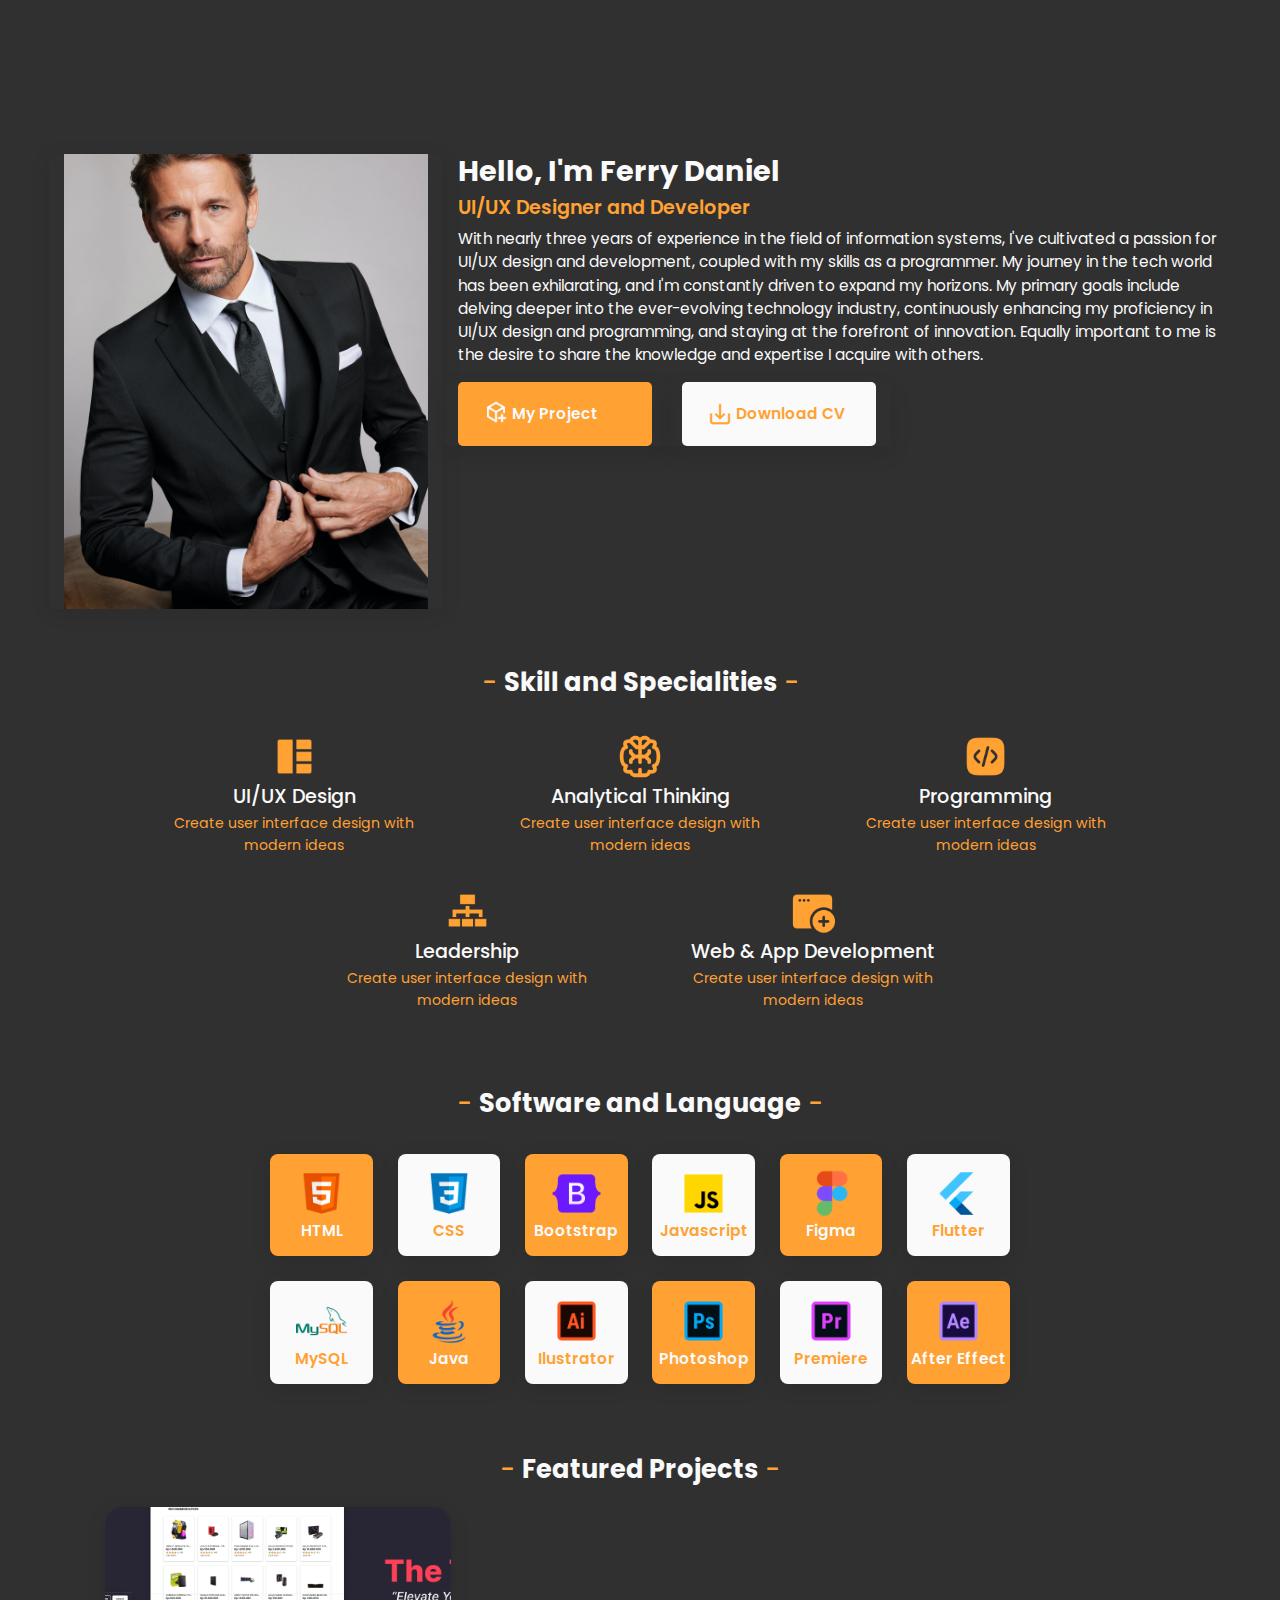
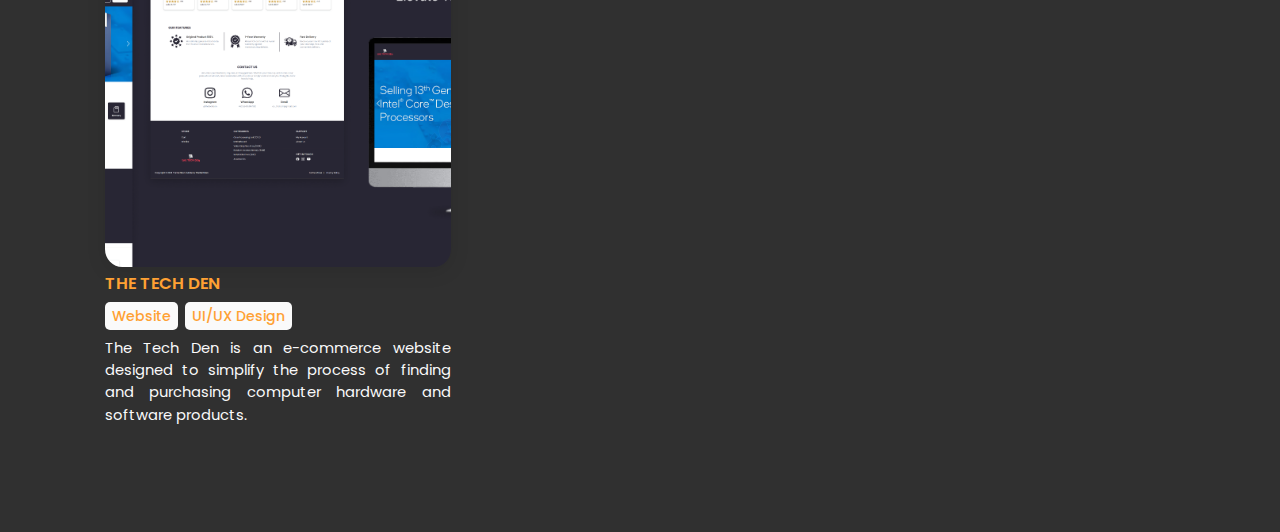
==== home.html @ 0b3715d8 "Add files via upload" ====
<!DOCTYPE html>
<html lang="en">
<head>
    <meta charset="UTF-8">
    <meta http-equiv="X-UA-Compatible" content="IE=edge">
    <meta name="viewport" content="width=device-width, initial-scale=1.0">
    <title>Portofolio</title>
    <link rel="stylesheet" href="../Framework/Bootstrap/css/bootstrap.min.css">
    <link rel="stylesheet" href="../css/style.css">
    <script src="../Framework/JQuery/jquery-3.6.0.min.js"></script>
    <script src="../Framework/Html2pdf/html2pdf.bundle.min.js"></script>
</head>
<body>
    <header>
        <div id="header"></div>
    </header>
   
    <main class="main-home">
        <section class="row">
            <img src="../Asset/man-image.png" class="col-4 profile-pict">
            <div class="col-8">
                <h3 class="intro-name">Hello, I'm Ferry Daniel</h3>
                <h6 class="intro-poss">UI/UX Designer and Developer</h6>
                <p class="intro-desc">
                    With nearly three years of experience in the field of information systems, I've cultivated a passion for UI/UX design and development, coupled with my skills as a programmer. My journey in the tech world has been exhilarating, and I'm constantly driven to expand my horizons. My primary goals include delving deeper into the ever-evolving technology industry, continuously enhancing my proficiency in UI/UX design and programming, and staying at the forefront of innovation. Equally important to me is the desire to share the knowledge and expertise I acquire with others.
                </p>

                <div class="row button-home">
                    <div class=" col button-item-home">
                        <a href="../html/project.html" class="button-link-home">
                            <img src="../Asset/project-icon.png" alt="" class="button-logo-home project">
                            My Project</a>
                    </div>
                    <div class=" col button-item-home" id="download-cv">
                        <a href="#" class="button-link-home cv" id="download-cv">
                            <img src="../Asset/download-icon.png" class="button-logo-home cv">
                            Download CV</a>
                    </div>
                </div>
            </div>
        </section>

        <section class="skill">
            <h3 class="sect-title">- 
                <strong class="title-main">Skill and Specialities</strong> -</h3>
            <div class="skill-body">
                <div class="skill-card">
                    <img src="../Asset/ui-icon.png" class="icon-skill">
                    <h6 class="skill-title">UI/UX Design</h6>
                    <p class="skill-decs">Create user interface design with modern ideas</p>
                </div>
                <div class="skill-card">
                    <img src="../Asset/brain-icon.png" class="icon-skill">
                    <h6 class="skill-title">Analytical Thinking</h6>
                    <p class="skill-decs">Create user interface design with modern ideas</p>
                </div>
                <div class="skill-card">
                    <img src="../Asset/code-icon.png" class="icon-skill">
                    <h6 class="skill-title">Programming</h6>
                    <p class="skill-decs">Create user interface design with modern ideas</p>
                </div>
                <div class="skill-card">
                    <img src="../Asset/leader-icon.png" class="icon-skill">
                    <h6 class="skill-title">Leadership</h6>
                    <p class="skill-decs">Create user interface design with modern ideas</p>
                </div>
                <div class="skill-card">
                    <img src="../Asset/appweb-icon.png" class="icon-skill">
                    <h6 class="skill-title">Web & App Development</h6>
                    <p class="skill-decs">Create user interface design with modern ideas</p>
                </div>
            </div>
        </section>

        <section class="software">
            <h3 class="sect-title">- 
                <strong class="title-main">Software and Language</strong> -</h3>
            <div class="software-body">
                <div class="software-card one">
                    <img src="../Asset/html-icon.png" class="soft-icon">
                    <p class="soft-title">HTML</p>
                </div>
                <div class="software-card two">
                    <img src="../Asset/css-icon.png" class="soft-icon">
                    <p class="soft-title">CSS</p>
                </div>
                <div class="software-card one">
                    <img src="../Asset/bootstrap-icon.png" class="soft-icon">
                    <p class="soft-title">Bootstrap</p>
                </div>
                <div class="software-card two">
                    <img src="../Asset/js-icon.png" class="soft-icon">
                    <p class="soft-title">Javascript</p>
                </div>
                <div class="software-card one">
                    <img src="../Asset/figma-icon.png" class="soft-icon">
                    <p class="soft-title">Figma</p>
                </div>
                <div class="software-card two">
                    <img src="../Asset/flutter-icon.png" class="soft-icon">
                    <p class="soft-title">Flutter</p>
                </div>
                <div class="software-card two">
                    <img src="../Asset/mysql-icon.png" class="soft-icon">
                    <p class="soft-title">MySQL</p>
                </div>
                <div class="software-card one">
                    <img src="../Asset/java-icon.png" class="soft-icon">
                    <p class="soft-title">Java</p>
                </div>
                <div class="software-card two">
                    <img src="../Asset/illustrator-icon.png" class="soft-icon">
                    <p class="soft-title">Ilustrator</p>
                </div>
                <div class="software-card one">
                    <img src="../Asset/photoshop-icon.png" class="soft-icon">
                    <p class="soft-title">Photoshop</p>
                </div>
                <div class="software-card two">
                    <img src="../Asset/premiere-icon.png" class="soft-icon">
                    <p class="soft-title">Premiere</p>
                </div>
                <div class="software-card one">
                    <img src="../Asset/ae-icon.png" class="soft-icon">
                    <p class="soft-title">After Effect</p>
                </div>
            </div>
        </section>
        
        <section class="feature">
            <h3 class="sect-title">- 
                <strong class="title-main">Featured Projects</strong> -</h3>
            <div class="feature-body" id="feature-container">
            </div>
        </section>
    </main>

    <footer>
        <div id="footer"></div>
    </footer>
</body>
<script src="../javascript/script.js"></script>
<script src="../javascript/convert.js"></script>
<script src="../javascript/project-list.js"></script>
<script src="../javascript/home.js"></script>
<script src="../javascript/project-detail.js"></script>
</html>
---- css/style.css ----
@import url('https://fonts.googleapis.com/css2?family=Poppins:ital,wght@0,300;0,400;0,500;0,600;0,700;0,800;1,300;1,400;1,500;1,600;1,700;1,800&display=swap');

*, body{
    padding: 0%;
    margin: 0%;
    font-family: Poppins;
    color: #303030;
}

a:hover{
    color: #FAFAFA;
    text-decoration: none;
}

body{
    background-color: #303030;
    min-height: 100vh;
    margin-top: 10vh;
    display: flex;
    flex-direction: column;
}

header{
    position: fixed;
    top: 0%;
    width: 100%;
    z-index: 1;
}

.navbar{
    height: 10vh;
    background-color: #FFA133;
    padding: 0.5% 2% 0.5% 5%;
    box-shadow: 0px 18px 25px 0px rgba(16, 16, 16, 0.12);
}

.navbar-menu{
    display: flex;
    align-items: flex-start;
    column-gap: 5%;
    font-size: 1.20vw;
    font-weight: 700;
    flex-basis: 100vw;
}

.navbar-item{
    align-items: center;
    padding: 1% 0%;
    display: block;
}

.navbar-item:last-child{
    padding: 0.5% 0%;
    margin-left: auto;
}

.navbar-item:hover .navbar-link {
    background-color: #303030;
    color: #fafafa;
    text-decoration: none;
}

.navbar-item.active .navbar-link {
    background-color: #303030;
    color: #fafafa;
}

.navbar-link{
    padding: 10px;
    border-radius: 6px;
    text-decoration: none;
    color: #303030;
}

#profile{
    display: flex;
    align-items: center;
    column-gap: 5px;
}

.profile-logo{
    width: 20%;
}

.navbar-profile{
    color: #303030;
}

.navbar-profile:hover{
    color: #303030;
    text-decoration: none;
}

/* HOME */

.main-home, .main-project, .main-detail, .main-cv{
    margin:5%;
}

.profile-pict{
    width: 20%;
    height: 20%;
    border-radius: 7px;
    flex-grow: 1;
    box-shadow: 0px 4px 20px rgba(0, 0, 0, 0.10);
}

.intro-name, .intro-desc{
    color: #fafafa;
}

.intro-name{
    font-size: 2.24vw;
    font-weight: 700;
}

.intro-poss{
    font-weight: 600;
    font-size: 1.5vw;
    color: #FFA133;
}

.intro-desc{
    font-size: 1.2vw;
    font-weight: 400;
}

.button-home{
    width: 35vw;
}

.button-item-home{
    flex-basis: 24%;
    display: flex;
    justify-content: center;
    flex-shrink: 0;
    box-shadow: 0px 8px 20px 0px rgba(0, 0, 0, 0.10);
}

.button-link-home{
    color: #fafafa;
    padding: 2vh 2vw;
    font-size: 1.2vw;
    display: flex;
    align-items: center;
    column-gap: 3%;
    font-weight: 600;
    border-radius: 5px;
    background-color: #FFA133;
}

.button-link-home.cv{
    color: #FFA133;
    background-color: #fafafa;
}

.button-item-home:hover .button-link-home{
    cursor: pointer;
    text-decoration: none;
    color: #fafafa;
}

.button-item-home:last-child .button-link-home:hover{
    color: #fafafa;
    background-color: #FFA133;
}

.button-link-home:hover .cv{
    content: url("../Asset/download-icon\ -\ white.png");
    background-color: #FFA133;    
}

.button-item-home:first-child .button-link-home:hover{
    color: #FFA133;
    background-color: #FAFAFA;
}

.button-link-home:hover .project{
    content: url("../Asset/project-icon\ -\ orange.png");    
}

.button-logo-home{
    width: 17%;
}

/* SKILL */

.skill, .software, .feature{
    display: grid;
    place-items: center;

    margin-top: 5%;
}

.sect-title{
    font-size: 2vw;
    color: #FFA133;
    margin-bottom: 2%;
}

.title-main{
    color: #fafafa;
}

.skill-body{
    display: flex;
    flex-wrap: wrap;
    column-gap: 5%;
    justify-content: center;
}

.skill-card{
    display: flex;
    flex-basis: 25%;
    flex-direction: column;
    align-items: center;
    row-gap: 5%;
    margin: 1.2% 0%;
}

.icon-skill, .skill-decs, .skill-title{
    margin-bottom: 2%;
}

.icon-skill{
    width: 3.5vw;
}

.skill-title{
    font-size: 1.5vw;
    color: #fafafa;
}

.skill-decs{
    font-size: 1.1vw;
    color: #FFA133;
    text-align: center;
}

/* SOFTWARE */

.software-body{
    width: 65vw;
    display: flex;
    flex-wrap: wrap;
    column-gap: 3%;
    justify-content: center;
}

.software-card{
    display: flex;
    width: 8vw;
    height: 8vw;

    flex-direction: column;
    align-items: center;
    justify-content: center;

    margin: 1.5% 0%;
    box-sizing: border-box;

    background-color: #FFA133;
    color: #fafafa;
    border-radius: 8px;
    box-shadow: 0px 4px 20px 0px rgba(0, 0, 0, 0.10);
}

.two{
    background-color: #fafafa;
    color: #FFA133;
}

.soft-icon{
    width: 50%;
}

.soft-title{
    font-size: 1.2vw;
    font-weight: 600;
    margin: 0%;
    color: #fafafa;
}

.two>.soft-title{
    color: #FFA133;
}

/* FEATURE PROJECT */

.feature-body, .latest-list{
    display: flex;
    flex-direction: row;
    flex-wrap: wrap;
    column-gap: 3%;
    justify-content: flex-start;
}

.feature-card, .latest-card{
    display: flex;
    flex-basis: 30%;
    flex-direction: column;
    align-items: flex-start;
    box-sizing: border-box;
    margin-bottom: 3%;
}

.latest-card:hover, .feature-card:hover{
    cursor: pointer;
}

.feature-image, .latest-image{
    border-radius: 5%;
    width: 27vw;
    height: 40vh;
    object-fit: cover;
    box-shadow: 0px 4px 20px 0px rgba(0, 0, 0, 0.10);
}

.img-fluid{
    border-radius: 8px;
    box-shadow: 0px 4px 20px 0px rgba(0, 0, 0, 0.10);  
}

.feature-title, .latest-title{
    margin-top: 2%;
    font-size: 1.3vw;
    color: #FFA133;
    font-weight: 600;
    width: fit-content;
}

.type-feature-container, .type-latest-container, .type-project-container, .type-main-container{
    width: 100%;
    display: flex;
    column-gap: 2%;
}

.type-project-container{
    width: 100%;
    display: flex;
    column-gap: 2%;
    justify-content: center;
}

.type-feature, .type-latest, .type-project{
    background-color: #fafafa;
    color: #FFA133;
    padding: 1% 2%;
    font-weight: 500;
    font-size: 1.1vw;

    width: fit-content;
    
    margin-bottom: 2%;
    border-radius: 5px;
}

.feature-desc, .latest-desc, .project-desc{
    font-size: 1.15vw;
    color: #fafafa;
    text-align: justify;
    overflow: hidden;
    -webkit-box-orient: vertical;
    -webkit-line-clamp: 7;
    display: -webkit-box;
}

/* FOOTER */

footer{
    margin-top: auto;
}

.footers{
    max-height: 40%;
    background-color: #FFA133;
    padding: 3% 6%;
    box-shadow: 0px -4px 30px 0px rgba(0, 0, 0, 0.10);

    display: flex;
    column-gap: 5%;
}

.contact{
    width: 60%;
    flex-grow: 3;
}

.contact-name{
    font-size: 1.9vw;
    color: #fafafa;
    font-weight: 700;
}

.contact-body{
    font-size: 1.1vw;
    font-weight: 600;
    width: 85%;
}

.contact-desc{
    margin-bottom: 0.5%;
}

.email{
    margin-bottom: 1.5%;
}

.email-address{
    color: #fafafa;
}

.sosmed{
    width: auto;
    font-size: 1.02vw;
    font-weight: 600;
}

.sosial{
    display: flex;
    column-gap: 10%;
}

.media{
    width: 20%;
}

.sosmed-name{
    color: #fafafa;
    display: flex;
    column-gap: 0.5vw;
    align-items: center;
}

.sosmed-logo{
    width: 20%;
    margin-right: 2%;
}

.menu-footer, .project-footer{
    flex-grow: 2;
    display: flex;
    flex-direction: column;
}

.menu-title{
    font-size: 1.4vw;
    font-weight: 700;
    margin-bottom: 6%;
}

.foot-body{
    display: flex;
    flex-direction: column;
}

.sub-menu{
    font-size: 1.1vw;
    font-weight: 600;
    color: #fafafa;
    margin-bottom: 5%;
}

.project-footer>.foot-body>.sub-menu:last-child{
    font-size: 1vw;
    color: #303030;
}

.project-footer>.foot-body>.sub-menu:last-child:hover{
    color: #FAFAFA;
    text-decoration: none;
}

.email-address:hover,.sosmed-name:hover,.sub-menu:hover{
    color: #303030;
    text-decoration: none;
}

/* PROJECT */

.latest{
    margin-bottom: 5%;
}

.sec-project{
    color: #FFA133;
    font-weight: 700;
    font-size: 2.1vw;
    margin-bottom: 2.5%;
}

.latest-list{
    column-gap:2%;
}

.latest-image.project{
    width: 28.3vw;
}

.latest-card{
    flex-basis: 32%;
}

.filter{
    display: flex;
    column-gap: 2%;
}

.type-filter, .date-filter{
    border: #FFA133 solid 1.5px;
    background-color: #303030;
    border-radius: 5px;
    color: #FFA133;
    height: 6vh;
    width: 14vw;
    font-size: 1vw;
    margin-bottom: 2.5%;
    padding-inline-start: 0.5%;
}

.options-type{
    color: #FFA133;
}

.project{
    align-items: center;
    margin-bottom: 3%;
}

/* .latest-card.project>.latest-image{
    width: 30%;
    flex-basis: 100%;
    object-fit: fill;
} */

.project-link{
    display: flex;
    flex-direction: column;
    align-items: center;
}

.project-desc{
    font-weight: 700;
    text-align: center;
}

/* DETAIL PROJECT */

.detail-img{
    height: 70vh;
    width: 100%;
    flex-shrink: 0;
    object-fit: cover;
    box-shadow: 0px 18px 25px 0px rgba(0, 0, 0, 0.10);
}

.row.galery{
    width: fit-content;
    margin: 5vh auto;
    box-sizing: border-box;
    width: 50vw;
}

.img-container{
    position: relative;
    padding: 0%;
}

.overlay-galery {
    position: absolute;
    top: 0;
    left: 0;
    right: 0;
    bottom: 0;
    width: 15vw;
    background-color: rgba(73, 73, 73, 0.452); /* Adjust the opacity as needed */
    display: block;
    transition: opacity 0.3s ease;
    border-radius: 5px;
}

.img-gallery{
    border-radius: 5px;
    width: 15vw;
    margin-right: 0.5vw;
    cursor: pointer;
    transition: opacity 0.3s ease;
}

.img-container:hover .overlay-galery, .img-container.active .overlay-galery {
    display: none;
}

.first-sec{
    display: flex;
    column-gap: 5%;
    justify-content: space-between;
}

.left-side{
    flex-basis: 50%;
}

.project-title{
    color: #FFA133;
    font-size: 2vw;
    font-weight: 700;
    margin-bottom: 3%;
}

.types-project{
    margin-bottom: 2%;
}

.type-project{
    text-align: center;
    padding: 1% 2%;
}

.left-desc{
    color: #FFA133;
    font-weight: 700;
    font-size: 1.1vw;
}

.side-ans, .get-link{
    margin-left: 1%;
    color: #FAFAFA;
}

.get-link{
    text-decoration: underline;
}

.get-link:hover{
    color: #FFA133;
    text-decoration: underline;
}

.right-side{
    flex-basis: 35%
}

.tools{
    display: flex;
    justify-content: flex-end;
    column-gap: 5%;
    flex-shrink: 0;
}

.tool-card{
    flex-basis: 5vw;
    background-color: #FFA133;
    border-radius: 8px;
    box-shadow: 0px 3.2px 16px 0px rgba(0, 0, 0, 0.10);
}

.tool-icon{
    width: 100%;
    padding: 10%;
    box-sizing: border-box;
}

.download-project{
    margin-left: auto;
    width: 40%;
    height: 30%;
    flex-shrink: 0;
    background-color: #FAFAFA;
    box-shadow: 0px 8px 20px 0px rgba(0, 0, 0, 0.10);
    border-radius: 5px;
    margin-top: 8%;

    display: flex;
    justify-content: center;
    align-items: center;

    color: #FFA133;
    font-weight: 600;
    font-size: 1.2vw;
}

.logo-dl{
    width: 15%;
    height: 50%;
    margin-right: 3%;
    content: url("/Asset/download-icon.png");
}

.download-project:hover{
    background-color: #FFA133;
    color: #FAFAFA;
    cursor: pointer;
}

.download-project:hover .logo-dl{
    content: url("/Asset/download-icon\ -\ white.png");
}

.back-project{
    margin-top: 3.5%;
}

.back-project>.project-title{
    margin-bottom: 2%;
}

.text-project{
    color: #FAFAFA;
    font-size: 1.19vw;
    text-align: justify;
    margin-bottom: 2%;
}

.figma-frame{
    border: 1px solid rgba(0, 0, 0, 0.1);
    width: 100%;
    height: 85vh;
    border-radius: 8px;
    box-shadow: 0px 7px 20px 0px rgba(0, 0, 0, 0.10);
    margin-bottom: 1%;
}

/* CURRICULUM VITAE */

.cv{
    background-color: #FAFAFA;
}

.about-section{
    height: 62vh;
    display: flex;
    flex-direction: column;
    justify-content: space-between;
}

.cv-name{
    font-size: 2.3vw;
    font-weight: 700;
    color: #FFA133;
    margin-top: 2%;
}

.cv-title{
    color: #FFA133;
    font-size: 1.5vw;
    font-weight: 700;
    margin: 3% 0%;
}

.about-desc{
    width: 88%;
    font-size: 1.2vw;
    margin-bottom: 5%;
}

.edu-section{
    margin-bottom: 7%;
}

.edu-section>.about-desc{
    margin: 0%;
}

.second{
    font-weight: 500;
    color: #949494;
    font-size: 1vw;
}

.exp-sec{
    font-size: 1.2vw;
    margin-bottom: 3%;
}

.company-name{
    font-weight: 700;
}

.company-place{
    font-weight: 500;
}

.company-desc{
    margin: 0%;
}

.exp-date{
    margin-bottom: 1%;
}

.exp-date,.exp-example li{
    color: #949494;
    font-weight: 500;
}

.exp-example li{
    margin-left: 5%;
    list-style: none;
}

.exp-example li:before{ 
    content: "•"; 
    font-size: 1.2vw;
    margin-right: 1.5%; 
}

.col-md-4{
    padding: 0%;
}

.profile-cv{
    width: 75%;
    height: 62vh;
    object-fit: cover;
    border-radius: 10px;
}

.address-cv{
    margin: 15% 0%;
}

.add-cv,.phone,.email-cv{
    font-size: 1.2vw;
    margin-bottom: 2%;
    font-weight: 500;
}

.phone,.email-cv{
    font-weight: 700;
}

.skill-section{
    margin-bottom: 15%;
}

.skill-section>.cv-title{
    margin-bottom: 5%;
}

.skill-list{
    font-size: 1.2vw;
    list-style: none;
    font-weight: 500;
    margin: 2% 0%;
}

.skill-list:before{ 
    content: "•"; 
    font-size: 1.2vw;
    margin: 0% 3%;
}

.mobile-menu-button {
    display: none;
}

.mobile-menu {
    position: fixed;
    top: 0;
    left: 0;
    width: 0;
    height: 100vh; 
    background-color: #303030;
    overflow-x: hidden;
    z-index: 1;
    transition: 0.5s;
}

.hamburger {
    display: flex;
    flex-direction: column;
    cursor: pointer;
    padding: 1vw;
    margin-top: 0.5vh;
}

.bar {
    width: 2.7vw;
    height: 0.5vh;
    background-color: #333;
    margin: 3px 0;
    transition: 0.4s;
}

.overlay {
    display: none;
    position: fixed;
    top: 0;
    left: 0;
    width: 100%;
    height: 100%;
    background-color: rgba(0, 0, 0, 0.7);
    z-index: 0;
}

.closebtn {
    position: absolute;
    top: 0;
    right: 3vw;
    font-size: 4.5vw;
    color: #FFA133;
  }

.mobile-link-nav{
    padding: 2vh 8vw 2vh 5vw;
    text-decoration: none;
    font-size: 2.5vw;
    color: #FFA133;
    display: block;
    transition: 0.3s;
    z-index: 2;
    font-weight: 600;
  }

  .mobile-link-nav:hover{
      color: #FAFAFA;
  }

.mobile-menu>.top{
    margin-top: 10vh;
}

@media screen and (max-width: 768px) {
    .navbar{
        align-items: flex-start;
        padding-left: 2vw;
    }

    .mobile-menu-button {
        display: block; 
    }

    .navbar-menu {
        display: none;
    }

    .mobile-menu.active {
        display: block;
    }

    .contact-name,.contact-desc,.email,.sosmed-desc{
        margin-bottom: 1.5vh;
    }

    .button-home{
        width: 45vw;
    }

    .button-item-home{
        padding: 0 1vw;
    }

    .latest-image.project, .feature-image{
        height: 25vh;
    }

    .software-body{
        width: 80vw;
    }

    .software-card{
        width: 10vw;
        height: 10vw;
    }

    .profile-cv{
        width: 100%;
    }

    .cv-name{
        font-size: 3vw;
    }

}
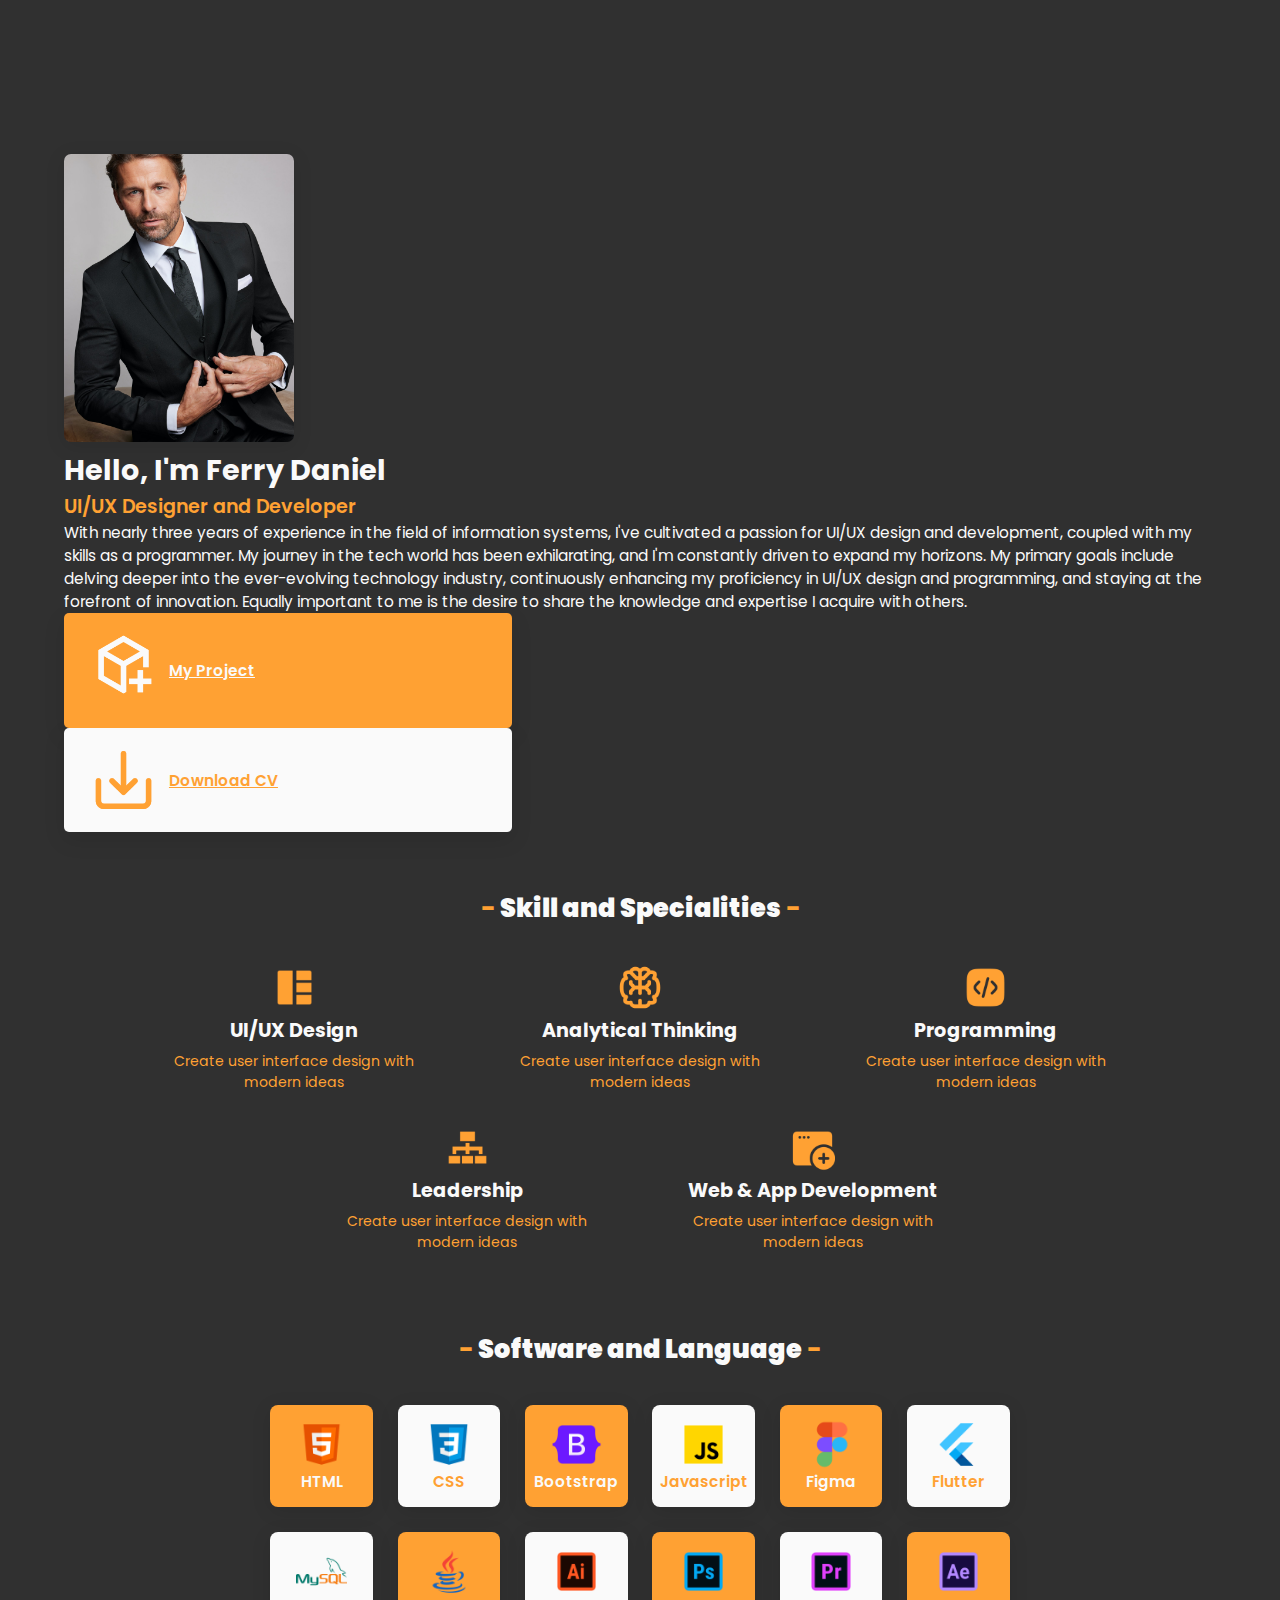
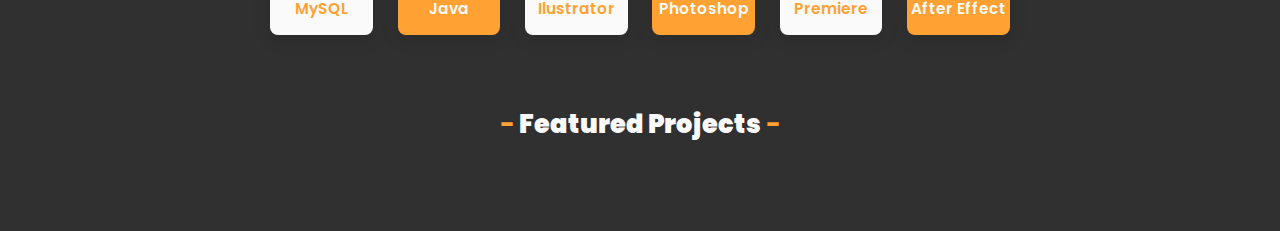
==== commit fdab5444: "Update home.html" ====
--- a/home.html
+++ b/home.html
@@ -6,7 +6,7 @@
     <meta name="viewport" content="width=device-width, initial-scale=1.0">
     <title>Portofolio</title>
     <link rel="stylesheet" href="../Framework/Bootstrap/css/bootstrap.min.css">
-    <link rel="stylesheet" href="../css/style.css">
+    <link rel="stylesheet" href="../style.css">
     <script src="../Framework/JQuery/jquery-3.6.0.min.js"></script>
     <script src="../Framework/Html2pdf/html2pdf.bundle.min.js"></script>
 </head>
@@ -139,9 +139,9 @@
         <div id="footer"></div>
     </footer>
 </body>
-<script src="../javascript/script.js"></script>
+<script src="../script.js"></script>
 <script src="../javascript/convert.js"></script>
 <script src="../javascript/project-list.js"></script>
 <script src="../javascript/home.js"></script>
 <script src="../javascript/project-detail.js"></script>
-</html>+</html>
--- a/style.css
+++ b/style.css
@@ -0,0 +1,975 @@
+@import url('https://fonts.googleapis.com/css2?family=Poppins:ital,wght@0,300;0,400;0,500;0,600;0,700;0,800;1,300;1,400;1,500;1,600;1,700;1,800&display=swap');
+
+*, body{
+    padding: 0%;
+    margin: 0%;
+    font-family: Poppins;
+    color: #303030;
+}
+
+a:hover{
+    color: #FAFAFA;
+    text-decoration: none;
+}
+
+body{
+    background-color: #303030;
+    min-height: 100vh;
+    margin-top: 10vh;
+    display: flex;
+    flex-direction: column;
+}
+
+header{
+    position: fixed;
+    top: 0%;
+    width: 100%;
+    z-index: 1;
+}
+
+.navbar{
+    height: 10vh;
+    background-color: #FFA133;
+    padding: 0.5% 2% 0.5% 5%;
+    box-shadow: 0px 18px 25px 0px rgba(16, 16, 16, 0.12);
+}
+
+.navbar-menu{
+    display: flex;
+    align-items: flex-start;
+    column-gap: 5%;
+    font-size: 1.20vw;
+    font-weight: 700;
+    flex-basis: 100vw;
+}
+
+.navbar-item{
+    align-items: center;
+    padding: 1% 0%;
+    display: block;
+}
+
+.navbar-item:last-child{
+    padding: 0.5% 0%;
+    margin-left: auto;
+}
+
+.navbar-item:hover .navbar-link {
+    background-color: #303030;
+    color: #fafafa;
+    text-decoration: none;
+}
+
+.navbar-item.active .navbar-link {
+    background-color: #303030;
+    color: #fafafa;
+}
+
+.navbar-link{
+    padding: 10px;
+    border-radius: 6px;
+    text-decoration: none;
+    color: #303030;
+}
+
+#profile{
+    display: flex;
+    align-items: center;
+    column-gap: 5px;
+}
+
+.profile-logo{
+    width: 20%;
+}
+
+.navbar-profile{
+    color: #303030;
+}
+
+.navbar-profile:hover{
+    color: #303030;
+    text-decoration: none;
+}
+
+/* HOME */
+
+.main-home, .main-project, .main-detail, .main-cv{
+    margin:5%;
+}
+
+.profile-pict{
+    width: 20%;
+    height: 20%;
+    border-radius: 7px;
+    flex-grow: 1;
+    box-shadow: 0px 4px 20px rgba(0, 0, 0, 0.10);
+}
+
+.intro-name, .intro-desc{
+    color: #fafafa;
+}
+
+.intro-name{
+    font-size: 2.24vw;
+    font-weight: 700;
+}
+
+.intro-poss{
+    font-weight: 600;
+    font-size: 1.5vw;
+    color: #FFA133;
+}
+
+.intro-desc{
+    font-size: 1.2vw;
+    font-weight: 400;
+}
+
+.button-home{
+    width: 35vw;
+}
+
+.button-item-home{
+    flex-basis: 24%;
+    display: flex;
+    justify-content: center;
+    flex-shrink: 0;
+    box-shadow: 0px 8px 20px 0px rgba(0, 0, 0, 0.10);
+}
+
+.button-link-home{
+    color: #fafafa;
+    padding: 2vh 2vw;
+    font-size: 1.2vw;
+    display: flex;
+    align-items: center;
+    column-gap: 3%;
+    font-weight: 600;
+    border-radius: 5px;
+    background-color: #FFA133;
+}
+
+.button-link-home.cv{
+    color: #FFA133;
+    background-color: #fafafa;
+}
+
+.button-item-home:hover .button-link-home{
+    cursor: pointer;
+    text-decoration: none;
+    color: #fafafa;
+}
+
+.button-item-home:last-child .button-link-home:hover{
+    color: #fafafa;
+    background-color: #FFA133;
+}
+
+.button-link-home:hover .cv{
+    content: url("../Asset/download-icon\ -\ white.png");
+    background-color: #FFA133;    
+}
+
+.button-item-home:first-child .button-link-home:hover{
+    color: #FFA133;
+    background-color: #FAFAFA;
+}
+
+.button-link-home:hover .project{
+    content: url("../Asset/project-icon\ -\ orange.png");    
+}
+
+.button-logo-home{
+    width: 17%;
+}
+
+/* SKILL */
+
+.skill, .software, .feature{
+    display: grid;
+    place-items: center;
+
+    margin-top: 5%;
+}
+
+.sect-title{
+    font-size: 2vw;
+    color: #FFA133;
+    margin-bottom: 2%;
+}
+
+.title-main{
+    color: #fafafa;
+}
+
+.skill-body{
+    display: flex;
+    flex-wrap: wrap;
+    column-gap: 5%;
+    justify-content: center;
+}
+
+.skill-card{
+    display: flex;
+    flex-basis: 25%;
+    flex-direction: column;
+    align-items: center;
+    row-gap: 5%;
+    margin: 1.2% 0%;
+}
+
+.icon-skill, .skill-decs, .skill-title{
+    margin-bottom: 2%;
+}
+
+.icon-skill{
+    width: 3.5vw;
+}
+
+.skill-title{
+    font-size: 1.5vw;
+    color: #fafafa;
+}
+
+.skill-decs{
+    font-size: 1.1vw;
+    color: #FFA133;
+    text-align: center;
+}
+
+/* SOFTWARE */
+
+.software-body{
+    width: 65vw;
+    display: flex;
+    flex-wrap: wrap;
+    column-gap: 3%;
+    justify-content: center;
+}
+
+.software-card{
+    display: flex;
+    width: 8vw;
+    height: 8vw;
+
+    flex-direction: column;
+    align-items: center;
+    justify-content: center;
+
+    margin: 1.5% 0%;
+    box-sizing: border-box;
+
+    background-color: #FFA133;
+    color: #fafafa;
+    border-radius: 8px;
+    box-shadow: 0px 4px 20px 0px rgba(0, 0, 0, 0.10);
+}
+
+.two{
+    background-color: #fafafa;
+    color: #FFA133;
+}
+
+.soft-icon{
+    width: 50%;
+}
+
+.soft-title{
+    font-size: 1.2vw;
+    font-weight: 600;
+    margin: 0%;
+    color: #fafafa;
+}
+
+.two>.soft-title{
+    color: #FFA133;
+}
+
+/* FEATURE PROJECT */
+
+.feature-body, .latest-list{
+    display: flex;
+    flex-direction: row;
+    flex-wrap: wrap;
+    column-gap: 3%;
+    justify-content: flex-start;
+}
+
+.feature-card, .latest-card{
+    display: flex;
+    flex-basis: 30%;
+    flex-direction: column;
+    align-items: flex-start;
+    box-sizing: border-box;
+    margin-bottom: 3%;
+}
+
+.latest-card:hover, .feature-card:hover{
+    cursor: pointer;
+}
+
+.feature-image, .latest-image{
+    border-radius: 5%;
+    width: 27vw;
+    height: 40vh;
+    object-fit: cover;
+    box-shadow: 0px 4px 20px 0px rgba(0, 0, 0, 0.10);
+}
+
+.img-fluid{
+    border-radius: 8px;
+    box-shadow: 0px 4px 20px 0px rgba(0, 0, 0, 0.10);  
+}
+
+.feature-title, .latest-title{
+    margin-top: 2%;
+    font-size: 1.3vw;
+    color: #FFA133;
+    font-weight: 600;
+    width: fit-content;
+}
+
+.type-feature-container, .type-latest-container, .type-project-container, .type-main-container{
+    width: 100%;
+    display: flex;
+    column-gap: 2%;
+}
+
+.type-project-container{
+    width: 100%;
+    display: flex;
+    column-gap: 2%;
+    justify-content: center;
+}
+
+.type-feature, .type-latest, .type-project{
+    background-color: #fafafa;
+    color: #FFA133;
+    padding: 1% 2%;
+    font-weight: 500;
+    font-size: 1.1vw;
+
+    width: fit-content;
+    
+    margin-bottom: 2%;
+    border-radius: 5px;
+}
+
+.feature-desc, .latest-desc, .project-desc{
+    font-size: 1.15vw;
+    color: #fafafa;
+    text-align: justify;
+    overflow: hidden;
+    -webkit-box-orient: vertical;
+    -webkit-line-clamp: 7;
+    display: -webkit-box;
+}
+
+/* FOOTER */
+
+footer{
+    margin-top: auto;
+}
+
+.footers{
+    max-height: 40%;
+    background-color: #FFA133;
+    padding: 3% 6%;
+    box-shadow: 0px -4px 30px 0px rgba(0, 0, 0, 0.10);
+
+    display: flex;
+    column-gap: 5%;
+}
+
+.contact{
+    width: 60%;
+    flex-grow: 3;
+}
+
+.contact-name{
+    font-size: 1.9vw;
+    color: #fafafa;
+    font-weight: 700;
+}
+
+.contact-body{
+    font-size: 1.1vw;
+    font-weight: 600;
+    width: 85%;
+}
+
+.contact-desc{
+    margin-bottom: 0.5%;
+}
+
+.email{
+    margin-bottom: 1.5%;
+}
+
+.email-address{
+    color: #fafafa;
+}
+
+.sosmed{
+    width: auto;
+    font-size: 1.02vw;
+    font-weight: 600;
+}
+
+.sosial{
+    display: flex;
+    column-gap: 10%;
+}
+
+.media{
+    width: 20%;
+}
+
+.sosmed-name{
+    color: #fafafa;
+    display: flex;
+    column-gap: 0.5vw;
+    align-items: center;
+}
+
+.sosmed-logo{
+    width: 20%;
+    margin-right: 2%;
+}
+
+.menu-footer, .project-footer{
+    flex-grow: 2;
+    display: flex;
+    flex-direction: column;
+}
+
+.menu-title{
+    font-size: 1.4vw;
+    font-weight: 700;
+    margin-bottom: 6%;
+}
+
+.foot-body{
+    display: flex;
+    flex-direction: column;
+}
+
+.sub-menu{
+    font-size: 1.1vw;
+    font-weight: 600;
+    color: #fafafa;
+    margin-bottom: 5%;
+}
+
+.project-footer>.foot-body>.sub-menu:last-child{
+    font-size: 1vw;
+    color: #303030;
+}
+
+.project-footer>.foot-body>.sub-menu:last-child:hover{
+    color: #FAFAFA;
+    text-decoration: none;
+}
+
+.email-address:hover,.sosmed-name:hover,.sub-menu:hover{
+    color: #303030;
+    text-decoration: none;
+}
+
+/* PROJECT */
+
+.latest{
+    margin-bottom: 5%;
+}
+
+.sec-project{
+    color: #FFA133;
+    font-weight: 700;
+    font-size: 2.1vw;
+    margin-bottom: 2.5%;
+}
+
+.latest-list{
+    column-gap:2%;
+}
+
+.latest-image.project{
+    width: 28.3vw;
+}
+
+.latest-card{
+    flex-basis: 32%;
+}
+
+.filter{
+    display: flex;
+    column-gap: 2%;
+}
+
+.type-filter, .date-filter{
+    border: #FFA133 solid 1.5px;
+    background-color: #303030;
+    border-radius: 5px;
+    color: #FFA133;
+    height: 6vh;
+    width: 14vw;
+    font-size: 1vw;
+    margin-bottom: 2.5%;
+    padding-inline-start: 0.5%;
+}
+
+.options-type{
+    color: #FFA133;
+}
+
+.project{
+    align-items: center;
+    margin-bottom: 3%;
+}
+
+/* .latest-card.project>.latest-image{
+    width: 30%;
+    flex-basis: 100%;
+    object-fit: fill;
+} */
+
+.project-link{
+    display: flex;
+    flex-direction: column;
+    align-items: center;
+}
+
+.project-desc{
+    font-weight: 700;
+    text-align: center;
+}
+
+/* DETAIL PROJECT */
+
+.detail-img{
+    height: 70vh;
+    width: 100%;
+    flex-shrink: 0;
+    object-fit: cover;
+    box-shadow: 0px 18px 25px 0px rgba(0, 0, 0, 0.10);
+}
+
+.row.galery{
+    width: fit-content;
+    margin: 5vh auto;
+    box-sizing: border-box;
+    width: 50vw;
+}
+
+.img-container{
+    position: relative;
+    padding: 0%;
+}
+
+.overlay-galery {
+    position: absolute;
+    top: 0;
+    left: 0;
+    right: 0;
+    bottom: 0;
+    width: 15vw;
+    background-color: rgba(73, 73, 73, 0.452); /* Adjust the opacity as needed */
+    display: block;
+    transition: opacity 0.3s ease;
+    border-radius: 5px;
+}
+
+.img-gallery{
+    border-radius: 5px;
+    width: 15vw;
+    margin-right: 0.5vw;
+    cursor: pointer;
+    transition: opacity 0.3s ease;
+}
+
+.img-container:hover .overlay-galery, .img-container.active .overlay-galery {
+    display: none;
+}
+
+.first-sec{
+    display: flex;
+    column-gap: 5%;
+    justify-content: space-between;
+}
+
+.left-side{
+    flex-basis: 50%;
+}
+
+.project-title{
+    color: #FFA133;
+    font-size: 2vw;
+    font-weight: 700;
+    margin-bottom: 3%;
+}
+
+.types-project{
+    margin-bottom: 2%;
+}
+
+.type-project{
+    text-align: center;
+    padding: 1% 2%;
+}
+
+.left-desc{
+    color: #FFA133;
+    font-weight: 700;
+    font-size: 1.1vw;
+}
+
+.side-ans, .get-link{
+    margin-left: 1%;
+    color: #FAFAFA;
+}
+
+.get-link{
+    text-decoration: underline;
+}
+
+.get-link:hover{
+    color: #FFA133;
+    text-decoration: underline;
+}
+
+.right-side{
+    flex-basis: 35%
+}
+
+.tools{
+    display: flex;
+    justify-content: flex-end;
+    column-gap: 5%;
+    flex-shrink: 0;
+}
+
+.tool-card{
+    flex-basis: 5vw;
+    background-color: #FFA133;
+    border-radius: 8px;
+    box-shadow: 0px 3.2px 16px 0px rgba(0, 0, 0, 0.10);
+}
+
+.tool-icon{
+    width: 100%;
+    padding: 10%;
+    box-sizing: border-box;
+}
+
+.download-project{
+    margin-left: auto;
+    width: 40%;
+    height: 30%;
+    flex-shrink: 0;
+    background-color: #FAFAFA;
+    box-shadow: 0px 8px 20px 0px rgba(0, 0, 0, 0.10);
+    border-radius: 5px;
+    margin-top: 8%;
+
+    display: flex;
+    justify-content: center;
+    align-items: center;
+
+    color: #FFA133;
+    font-weight: 600;
+    font-size: 1.2vw;
+}
+
+.logo-dl{
+    width: 15%;
+    height: 50%;
+    margin-right: 3%;
+    content: url("/Asset/download-icon.png");
+}
+
+.download-project:hover{
+    background-color: #FFA133;
+    color: #FAFAFA;
+    cursor: pointer;
+}
+
+.download-project:hover .logo-dl{
+    content: url("/Asset/download-icon\ -\ white.png");
+}
+
+.back-project{
+    margin-top: 3.5%;
+}
+
+.back-project>.project-title{
+    margin-bottom: 2%;
+}
+
+.text-project{
+    color: #FAFAFA;
+    font-size: 1.19vw;
+    text-align: justify;
+    margin-bottom: 2%;
+}
+
+.figma-frame{
+    border: 1px solid rgba(0, 0, 0, 0.1);
+    width: 100%;
+    height: 85vh;
+    border-radius: 8px;
+    box-shadow: 0px 7px 20px 0px rgba(0, 0, 0, 0.10);
+    margin-bottom: 1%;
+}
+
+/* CURRICULUM VITAE */
+
+.cv{
+    background-color: #FAFAFA;
+}
+
+.about-section{
+    height: 62vh;
+    display: flex;
+    flex-direction: column;
+    justify-content: space-between;
+}
+
+.cv-name{
+    font-size: 2.3vw;
+    font-weight: 700;
+    color: #FFA133;
+    margin-top: 2%;
+}
+
+.cv-title{
+    color: #FFA133;
+    font-size: 1.5vw;
+    font-weight: 700;
+    margin: 3% 0%;
+}
+
+.about-desc{
+    width: 88%;
+    font-size: 1.2vw;
+    margin-bottom: 5%;
+}
+
+.edu-section{
+    margin-bottom: 7%;
+}
+
+.edu-section>.about-desc{
+    margin: 0%;
+}
+
+.second{
+    font-weight: 500;
+    color: #949494;
+    font-size: 1vw;
+}
+
+.exp-sec{
+    font-size: 1.2vw;
+    margin-bottom: 3%;
+}
+
+.company-name{
+    font-weight: 700;
+}
+
+.company-place{
+    font-weight: 500;
+}
+
+.company-desc{
+    margin: 0%;
+}
+
+.exp-date{
+    margin-bottom: 1%;
+}
+
+.exp-date,.exp-example li{
+    color: #949494;
+    font-weight: 500;
+}
+
+.exp-example li{
+    margin-left: 5%;
+    list-style: none;
+}
+
+.exp-example li:before{ 
+    content: "•"; 
+    font-size: 1.2vw;
+    margin-right: 1.5%; 
+}
+
+.col-md-4{
+    padding: 0%;
+}
+
+.profile-cv{
+    width: 75%;
+    height: 62vh;
+    object-fit: cover;
+    border-radius: 10px;
+}
+
+.address-cv{
+    margin: 15% 0%;
+}
+
+.add-cv,.phone,.email-cv{
+    font-size: 1.2vw;
+    margin-bottom: 2%;
+    font-weight: 500;
+}
+
+.phone,.email-cv{
+    font-weight: 700;
+}
+
+.skill-section{
+    margin-bottom: 15%;
+}
+
+.skill-section>.cv-title{
+    margin-bottom: 5%;
+}
+
+.skill-list{
+    font-size: 1.2vw;
+    list-style: none;
+    font-weight: 500;
+    margin: 2% 0%;
+}
+
+.skill-list:before{ 
+    content: "•"; 
+    font-size: 1.2vw;
+    margin: 0% 3%;
+}
+
+.mobile-menu-button {
+    display: none;
+}
+
+.mobile-menu {
+    position: fixed;
+    top: 0;
+    left: 0;
+    width: 0;
+    height: 100vh; 
+    background-color: #303030;
+    overflow-x: hidden;
+    z-index: 1;
+    transition: 0.5s;
+}
+
+.hamburger {
+    display: flex;
+    flex-direction: column;
+    cursor: pointer;
+    padding: 1vw;
+    margin-top: 0.5vh;
+}
+
+.bar {
+    width: 2.7vw;
+    height: 0.5vh;
+    background-color: #333;
+    margin: 3px 0;
+    transition: 0.4s;
+}
+
+.overlay {
+    display: none;
+    position: fixed;
+    top: 0;
+    left: 0;
+    width: 100%;
+    height: 100%;
+    background-color: rgba(0, 0, 0, 0.7);
+    z-index: 0;
+}
+
+.closebtn {
+    position: absolute;
+    top: 0;
+    right: 3vw;
+    font-size: 4.5vw;
+    color: #FFA133;
+  }
+
+.mobile-link-nav{
+    padding: 2vh 8vw 2vh 5vw;
+    text-decoration: none;
+    font-size: 2.5vw;
+    color: #FFA133;
+    display: block;
+    transition: 0.3s;
+    z-index: 2;
+    font-weight: 600;
+  }
+
+  .mobile-link-nav:hover{
+      color: #FAFAFA;
+  }
+
+.mobile-menu>.top{
+    margin-top: 10vh;
+}
+
+@media screen and (max-width: 768px) {
+    .navbar{
+        align-items: flex-start;
+        padding-left: 2vw;
+    }
+
+    .mobile-menu-button {
+        display: block; 
+    }
+
+    .navbar-menu {
+        display: none;
+    }
+
+    .mobile-menu.active {
+        display: block;
+    }
+
+    .contact-name,.contact-desc,.email,.sosmed-desc{
+        margin-bottom: 1.5vh;
+    }
+
+    .button-home{
+        width: 45vw;
+    }
+
+    .button-item-home{
+        padding: 0 1vw;
+    }
+
+    .latest-image.project, .feature-image{
+        height: 25vh;
+    }
+
+    .software-body{
+        width: 80vw;
+    }
+
+    .software-card{
+        width: 10vw;
+        height: 10vw;
+    }
+
+    .profile-cv{
+        width: 100%;
+    }
+
+    .cv-name{
+        font-size: 3vw;
+    }
+
+}
